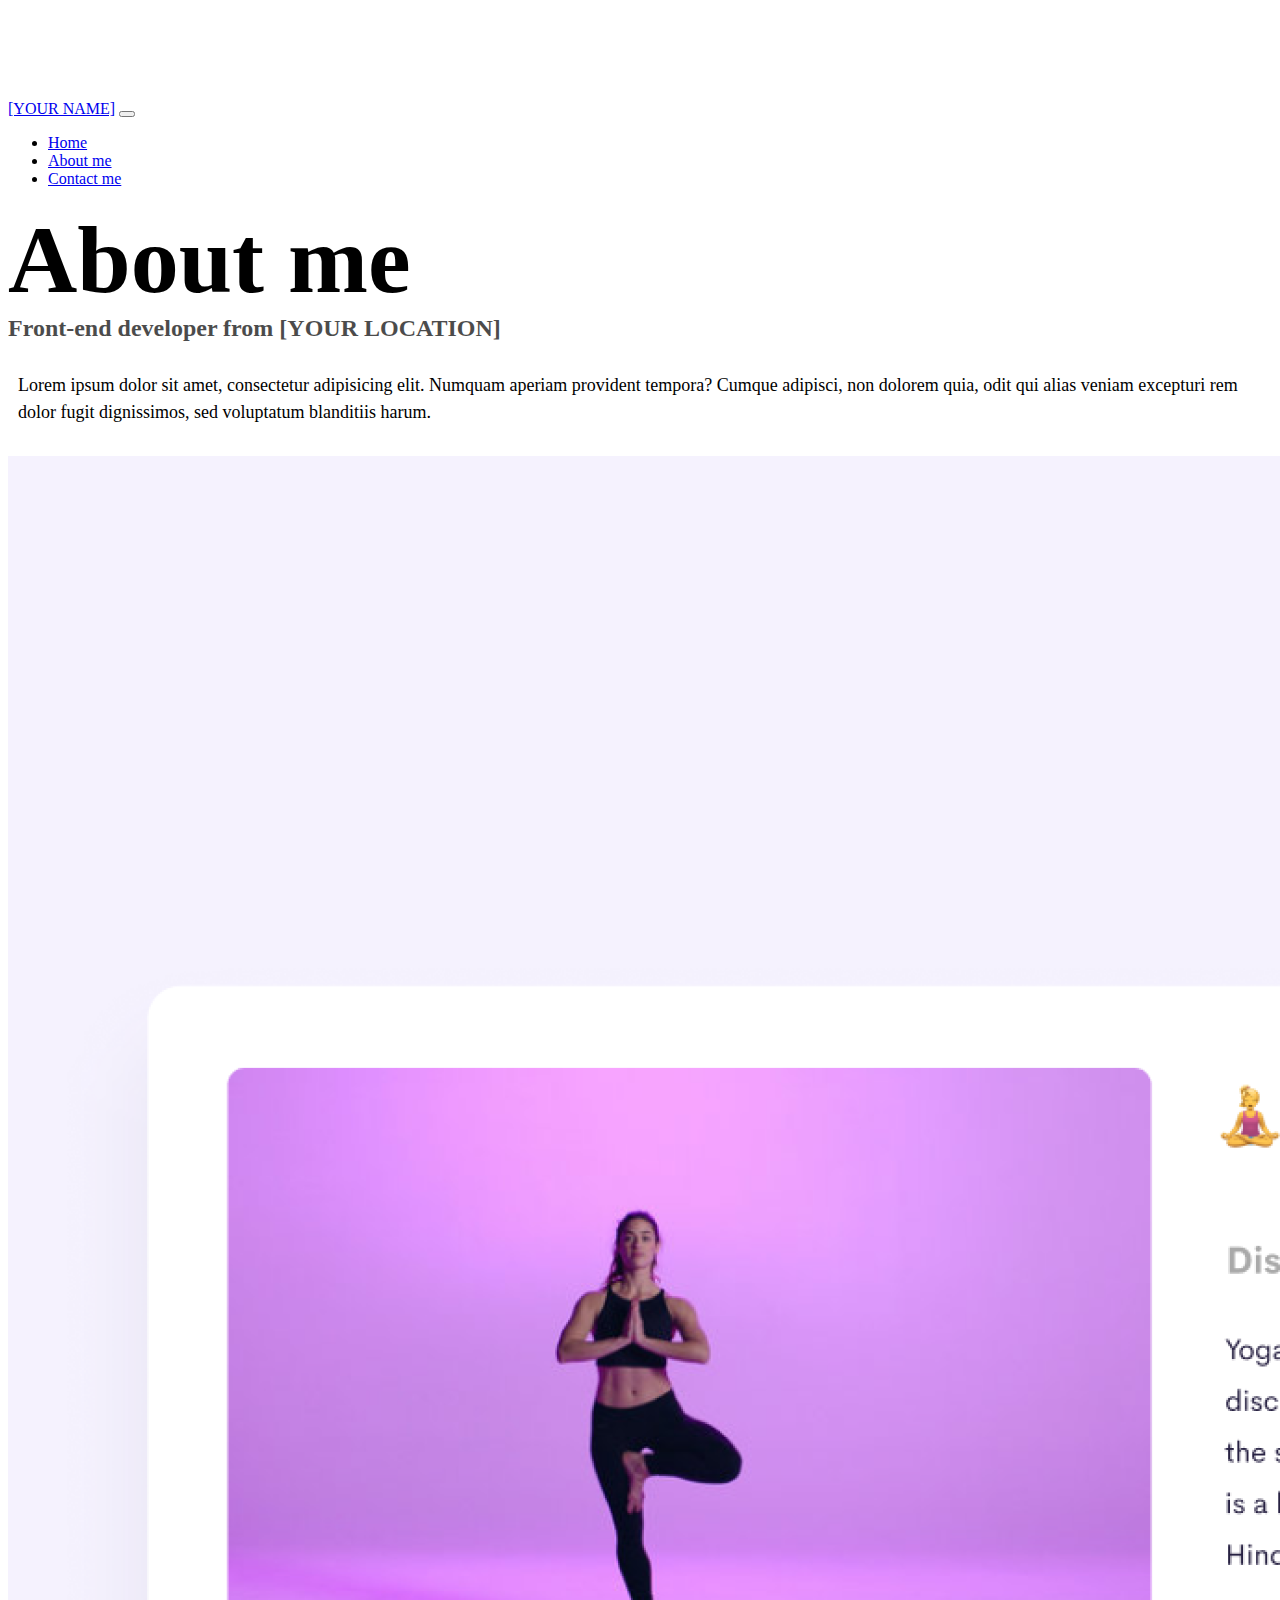
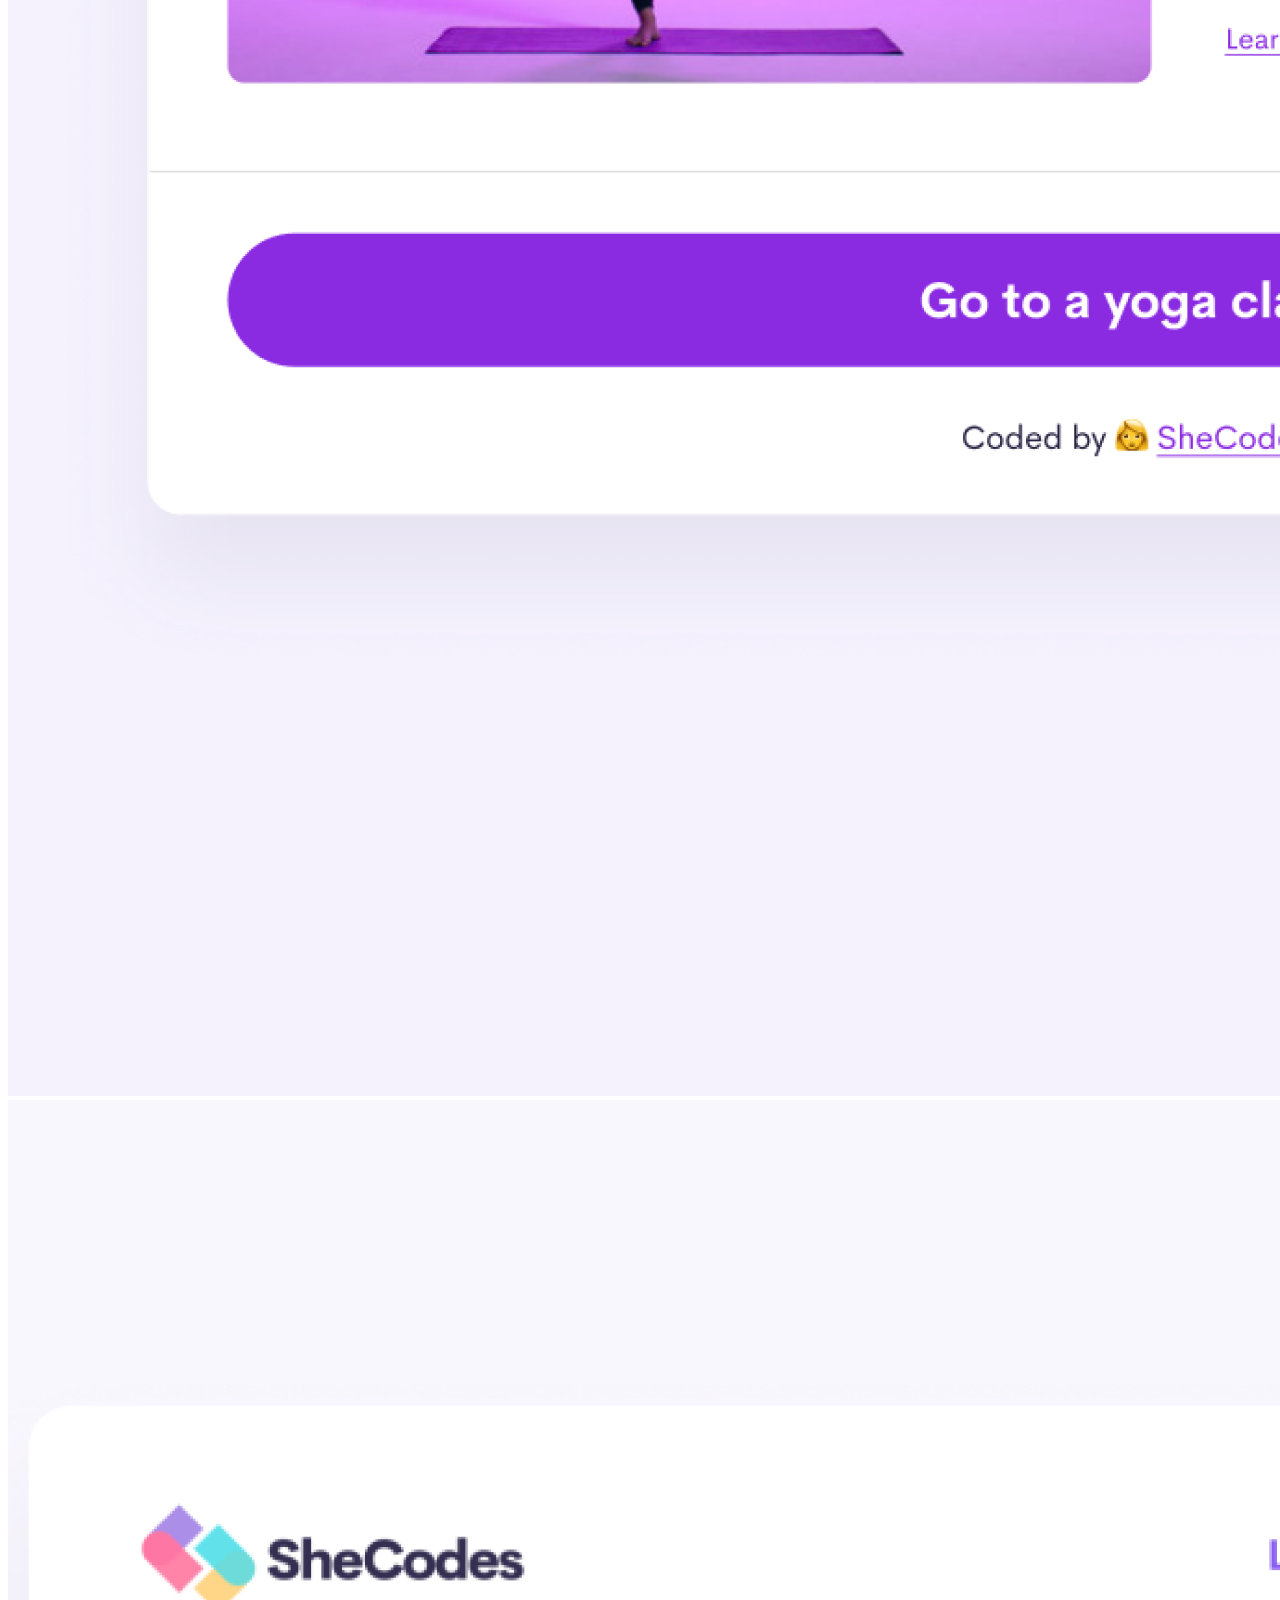
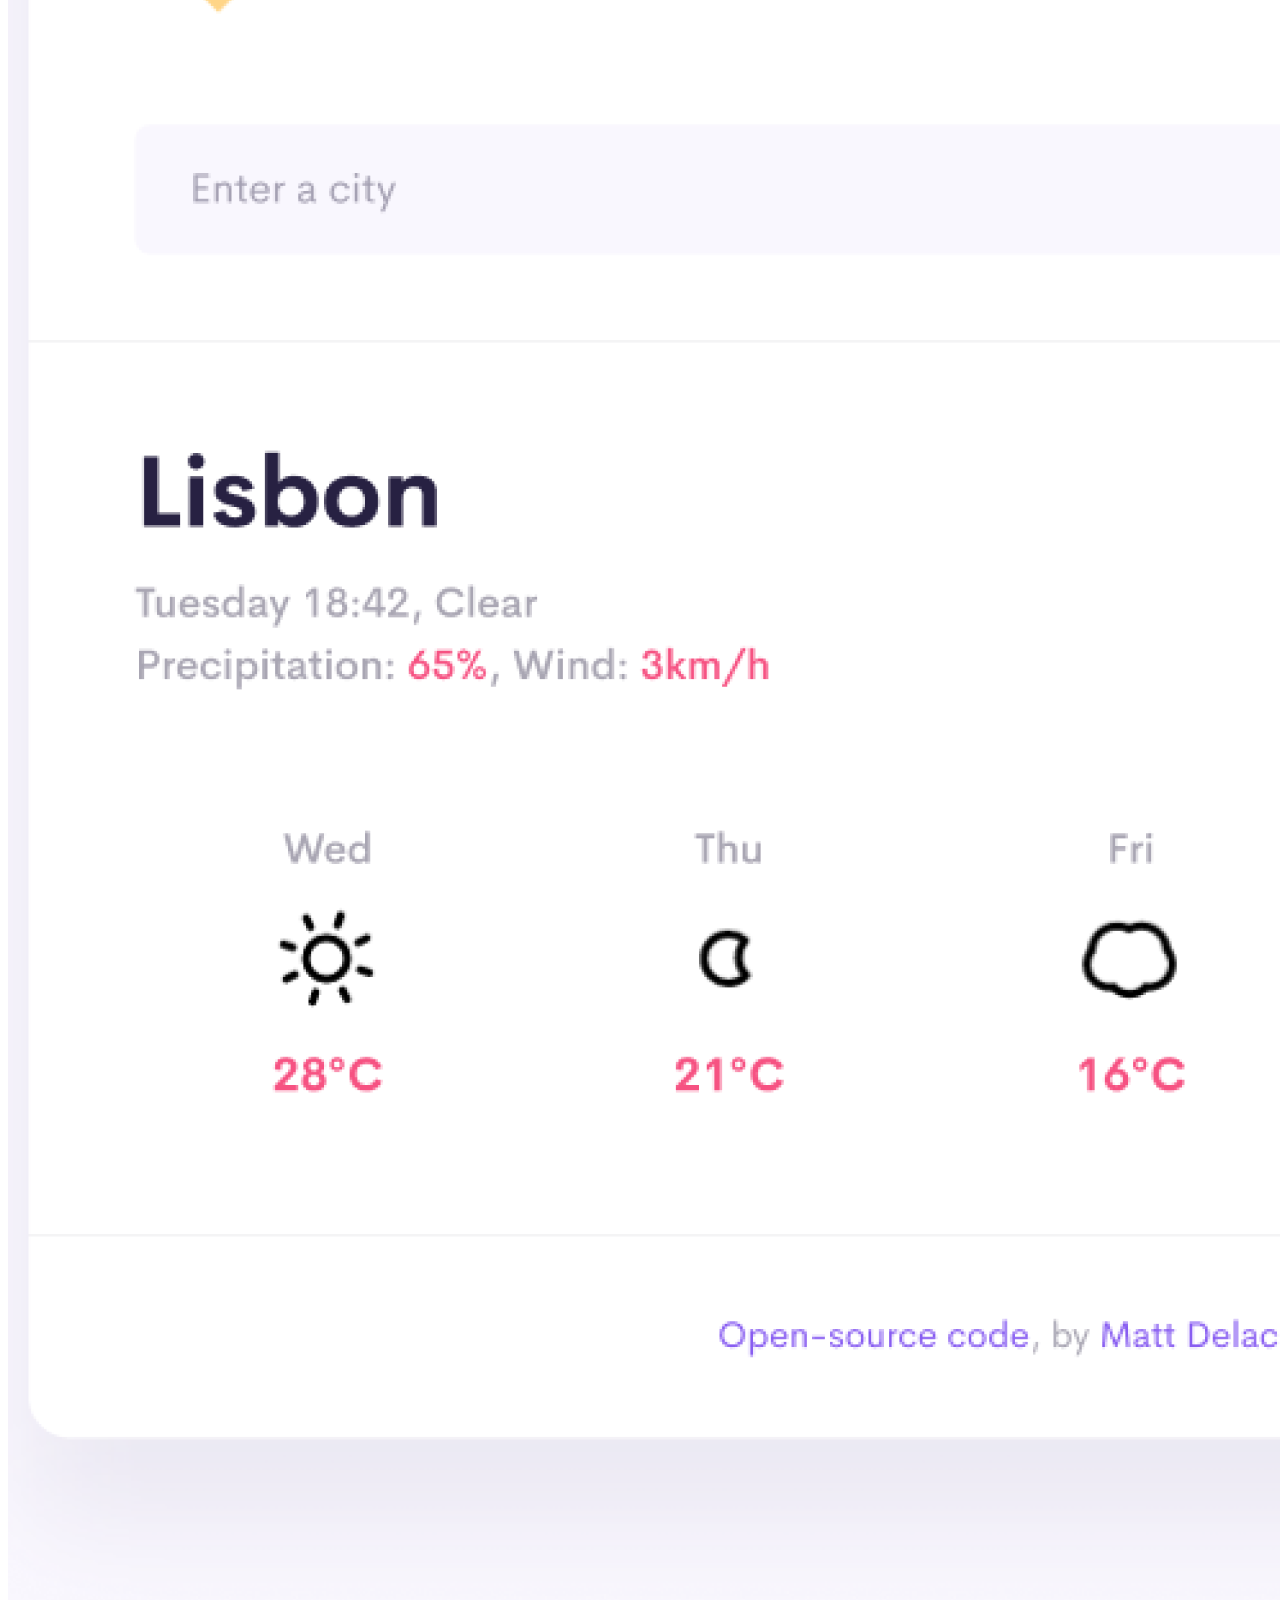
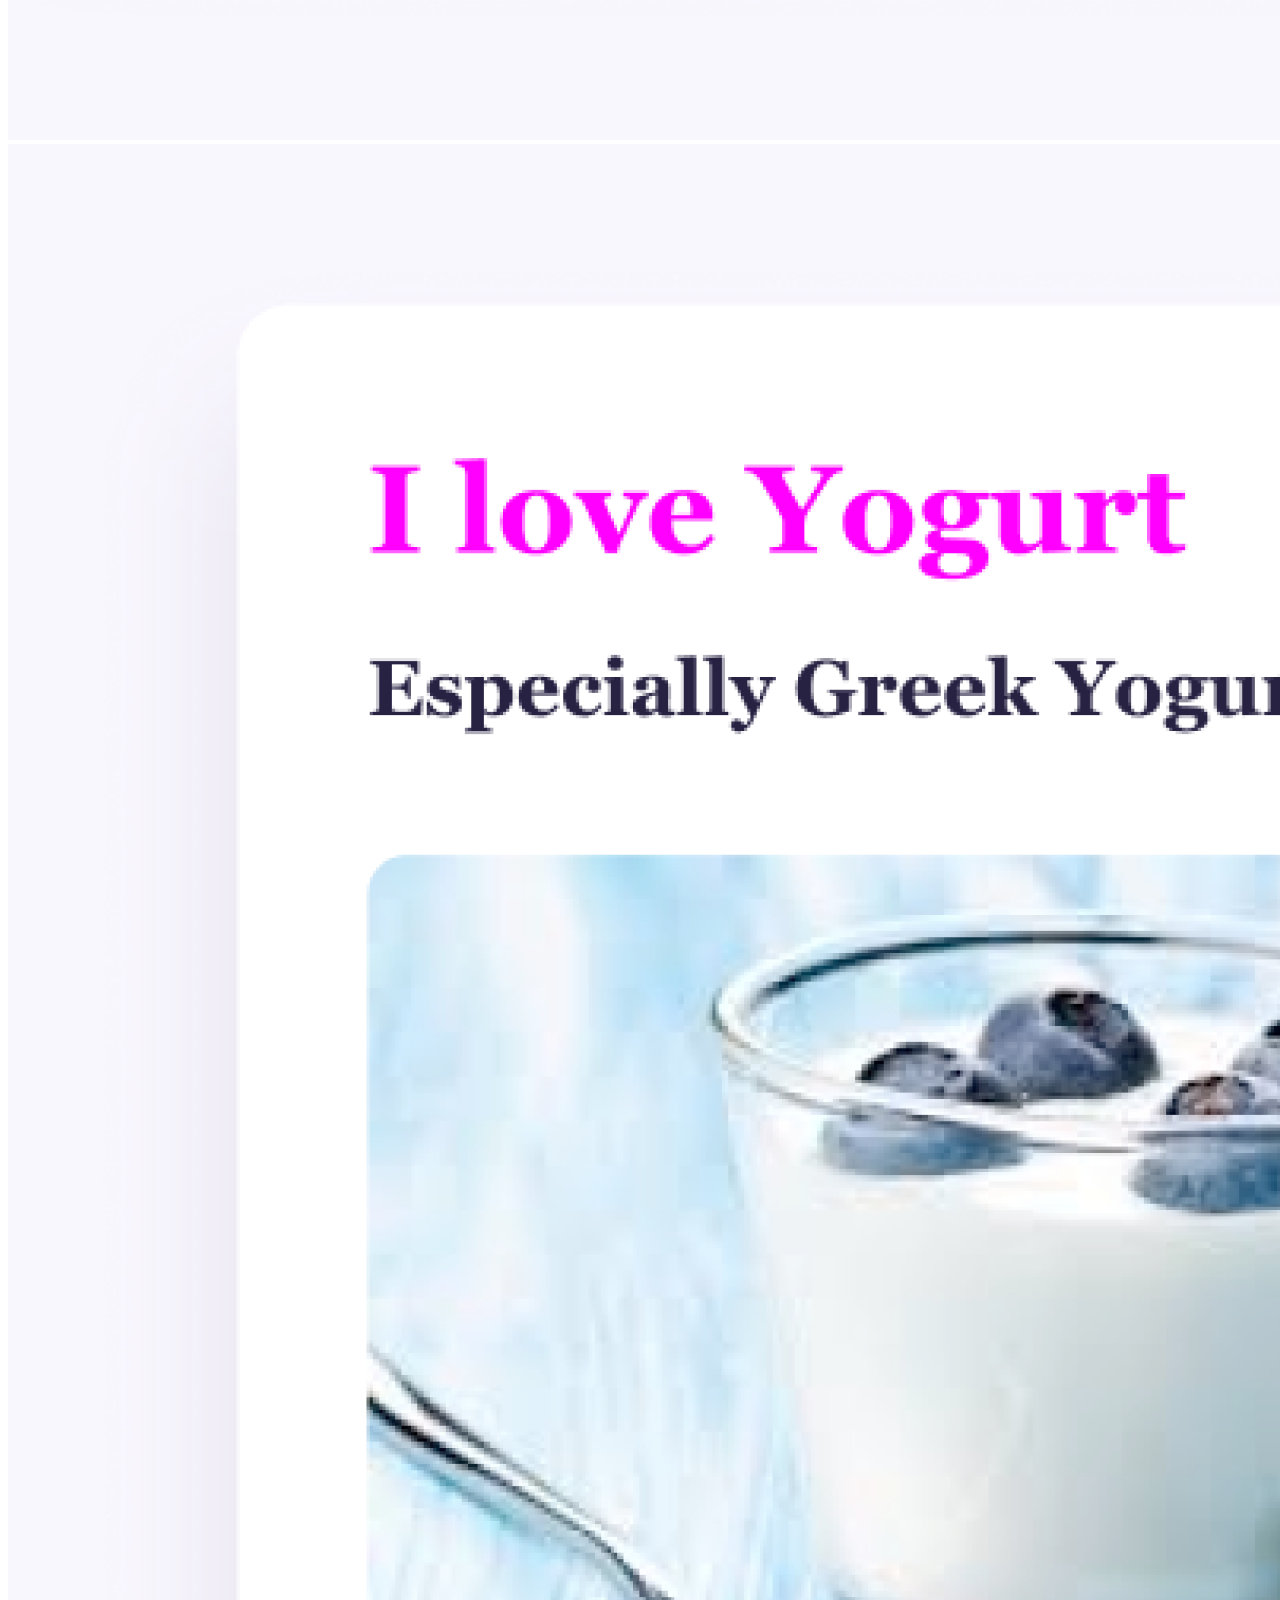
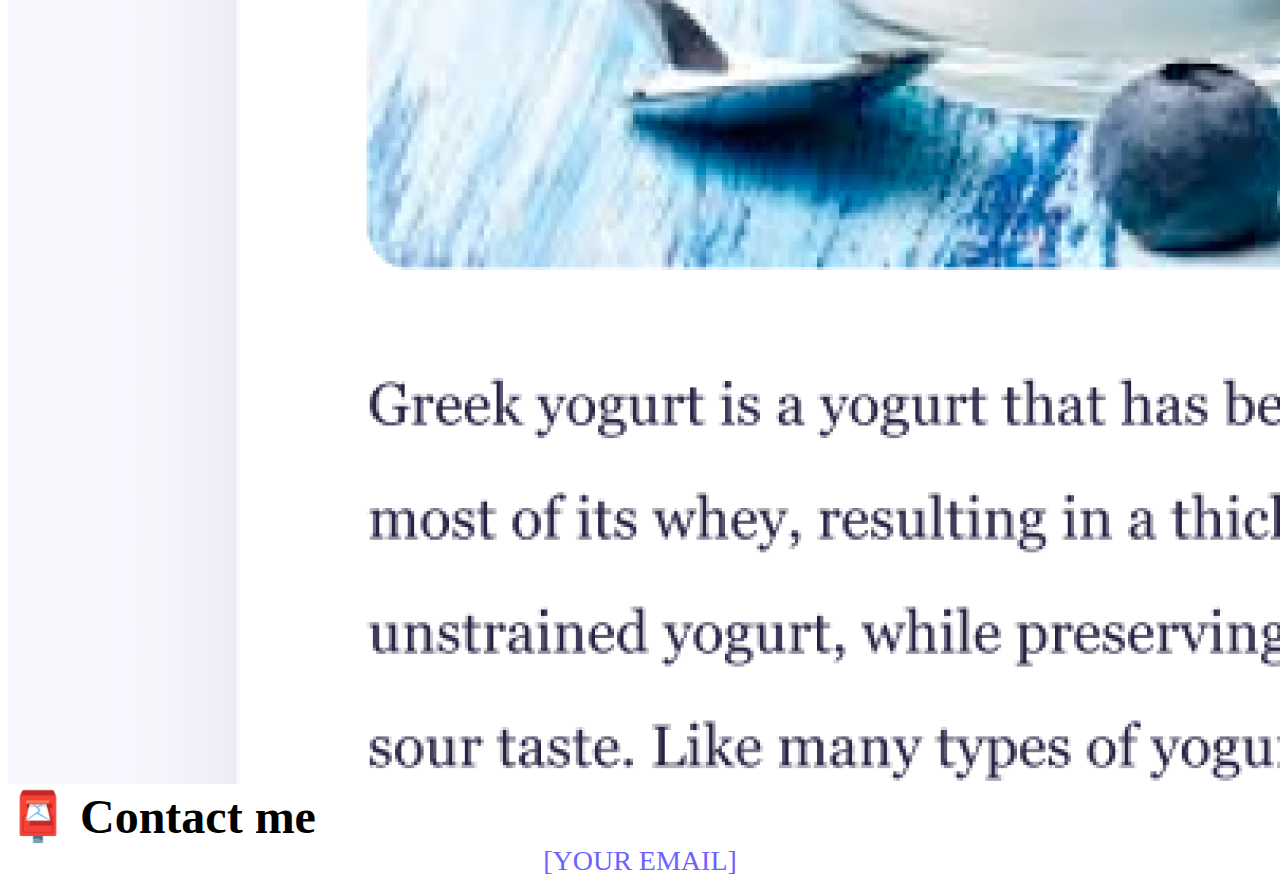
==== about.html @ c106408d "Initial commit" ====
<!DOCTYPE html>
<html lang="en">
  <head>
    <meta charset="UTF-8" />
    <meta http-equiv="X-UA-Compatible" content="IE=edge" />
    <meta name="viewport" content="width=device-width, initial-scale=1.0" />
    <link
      href="https://cdn.jsdelivr.net/npm/bootstrap@5.0.0-beta2/dist/css/bootstrap.min.css"
      rel="stylesheet"
      integrity="sha384-BmbxuPwQa2lc/FVzBcNJ7UAyJxM6wuqIj61tLrc4wSX0szH/Ev+nYRRuWlolflfl"
      crossorigin="anonymous"
    />
    <script
      src="https://cdn.jsdelivr.net/npm/bootstrap@5.0.0-beta2/dist/js/bootstrap.bundle.min.js"
      integrity="sha384-b5kHyXgcpbZJO/tY9Ul7kGkf1S0CWuKcCD38l8YkeH8z8QjE0GmW1gYU5S9FOnJ0"
      crossorigin="anonymous"
    ></script>
    <link rel="stylesheet" href="style.css" />
    <title>About [YOUR NAME]</title>
  </head>
  <body>
    <nav class="navbar navbar-expand-lg navbar-light bg-light fixed-top">
      <div class="container">
        <a class="navbar-brand" href="index.html">[YOUR NAME]</a>
        <button
          class="navbar-toggler"
          type="button"
          data-bs-toggle="collapse"
          data-bs-target="#navbarNav"
          aria-controls="navbarNav"
          aria-expanded="false"
          aria-label="Toggle navigation"
        >
          <span class="navbar-toggler-icon"></span>
        </button>
        <div class="collapse navbar-collapse" id="navbarNav">
          <ul class="navbar-nav">
            <li class="nav-item">
              <a class="nav-link" aria-current="page" href="index.html">Home</a>
            </li>
            <li class="nav-item">
              <a class="nav-link active" href="about.html">About me</a>
            </li>
            <li class="nav-item">
              <a class="nav-link" href="about.html#contact">Contact me</a>
            </li>
          </ul>
        </div>
      </div>
    </nav>
    <h1 class="text-center">About me</h1>
    <h3 class="text-center">Front-end developer from [YOUR LOCATION]</h3>
    <div class="about-paragraphs text-center">
      <p>
        Lorem ipsum dolor sit amet, consectetur adipisicing elit. Numquam
        aperiam provident tempora? Cumque adipisci, non dolorem quia, odit qui
        alias veniam excepturi rem dolor fugit dignissimos, sed voluptatum
        blanditiis harum.
      </p>
    </div>
    <div class="container">
      <div class="row">
        <div class="col-sm-4">
          <img src="images/yoga.png" class="img-fluid p-2 shadow rounded" />
        </div>
        <div class="col-sm-4">
          <img src="images/weather.png" class="img-fluid p-2 shadow rounded" />
        </div>
        <div class="col-sm-4">
          <img src="images/yogurt.png" class="img-fluid p-2 shadow rounded" />
        </div>
      </div>
    </div>
    <div id="contact" class="mt-5">
      <h2 class="text-center">📮 Contact me</h2>
      <a href="mailto:[YOUR EMAIL]" class="email-link"> [YOUR EMAIL] </a>
    </div>
  </body>
</html>
---- style.css ----
:root {
  --primary-color: #6c63ff;
  --secondary-color: #f5f2fe;
  --box-shadow: 0 5px 10px rgba(0, 0, 0, 0.3);
}

body {
  margin-top: 100px;
}

h1,
h2,
h3 {
  margin: 0;
}

h1 {
  font-size: 96px;
}

h2 {
  font-size: 48px;
}

h3 {
  font-size: 24px;
  opacity: 0.7;
}

p {
  font-size: 18px;
  line-height: 1.5;
}

.navigation-links {
  display: flex;
  margin-top: 40px;
  justify-content: center;
}

.navigation-links a {
  margin: 20px;
}

.primary-link {
  border-radius: 4px;
  padding: 20px 15px;
  text-decoration: none;
  text-transform: capitalize;
  background: var(--primary-color);
  box-shadow: var(--box-shadow);
  color: white;
}

.secondary-link {
  border-radius: 4px;
  padding: 20px 15px;
  text-decoration: none;
  text-transform: capitalize;
  color: var(--primary-color);
  border: 1px solid var(--primary-color);
}

.homepage-link {
  color: var(--primary-color);
  text-align: center;
  display: block;
}

.about-paragraphs {
  margin: 30px 0;
}

.about-paragraphs p {
  margin: 10px;
}

.email-link {
  display: flex;
  justify-content: center;
  color: var(--primary-color);
  font-size: 28px;
  text-decoration: none;
}

.email-link:hover {
  text-decoration: underline;
}
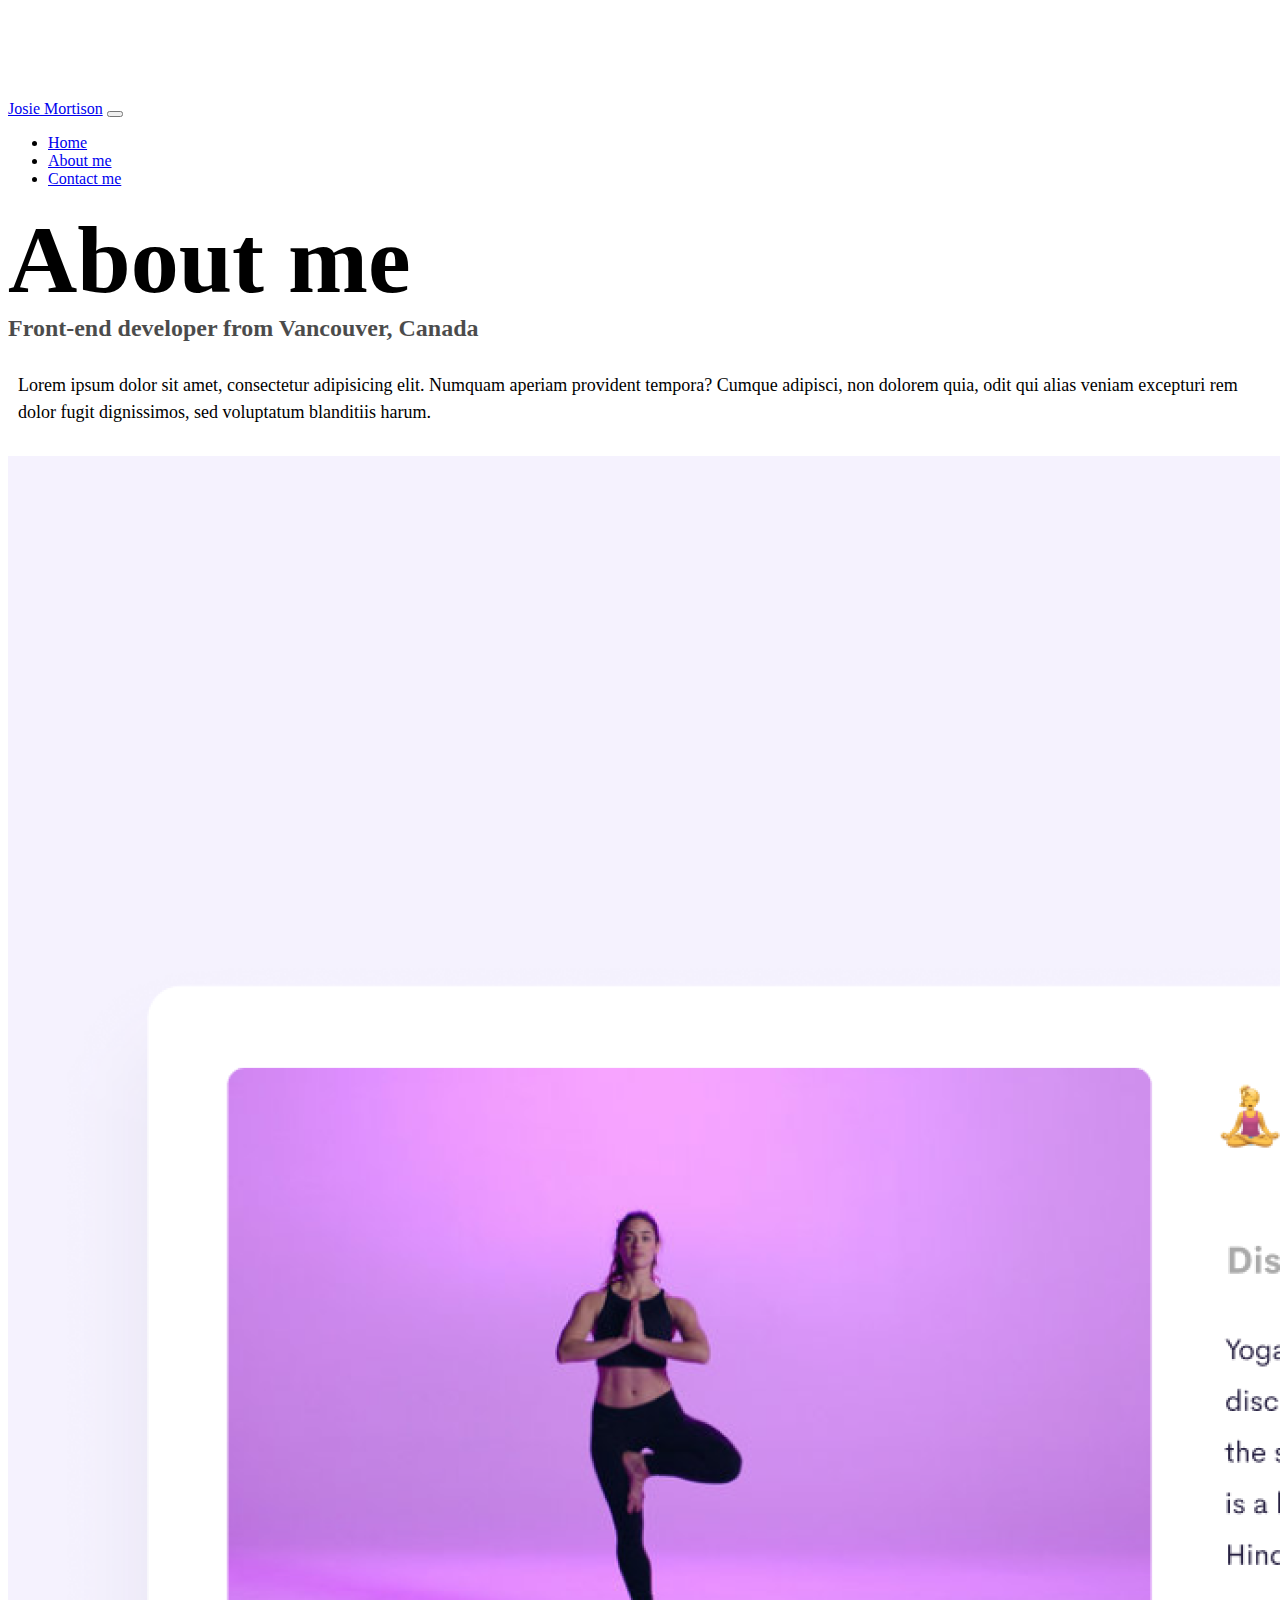
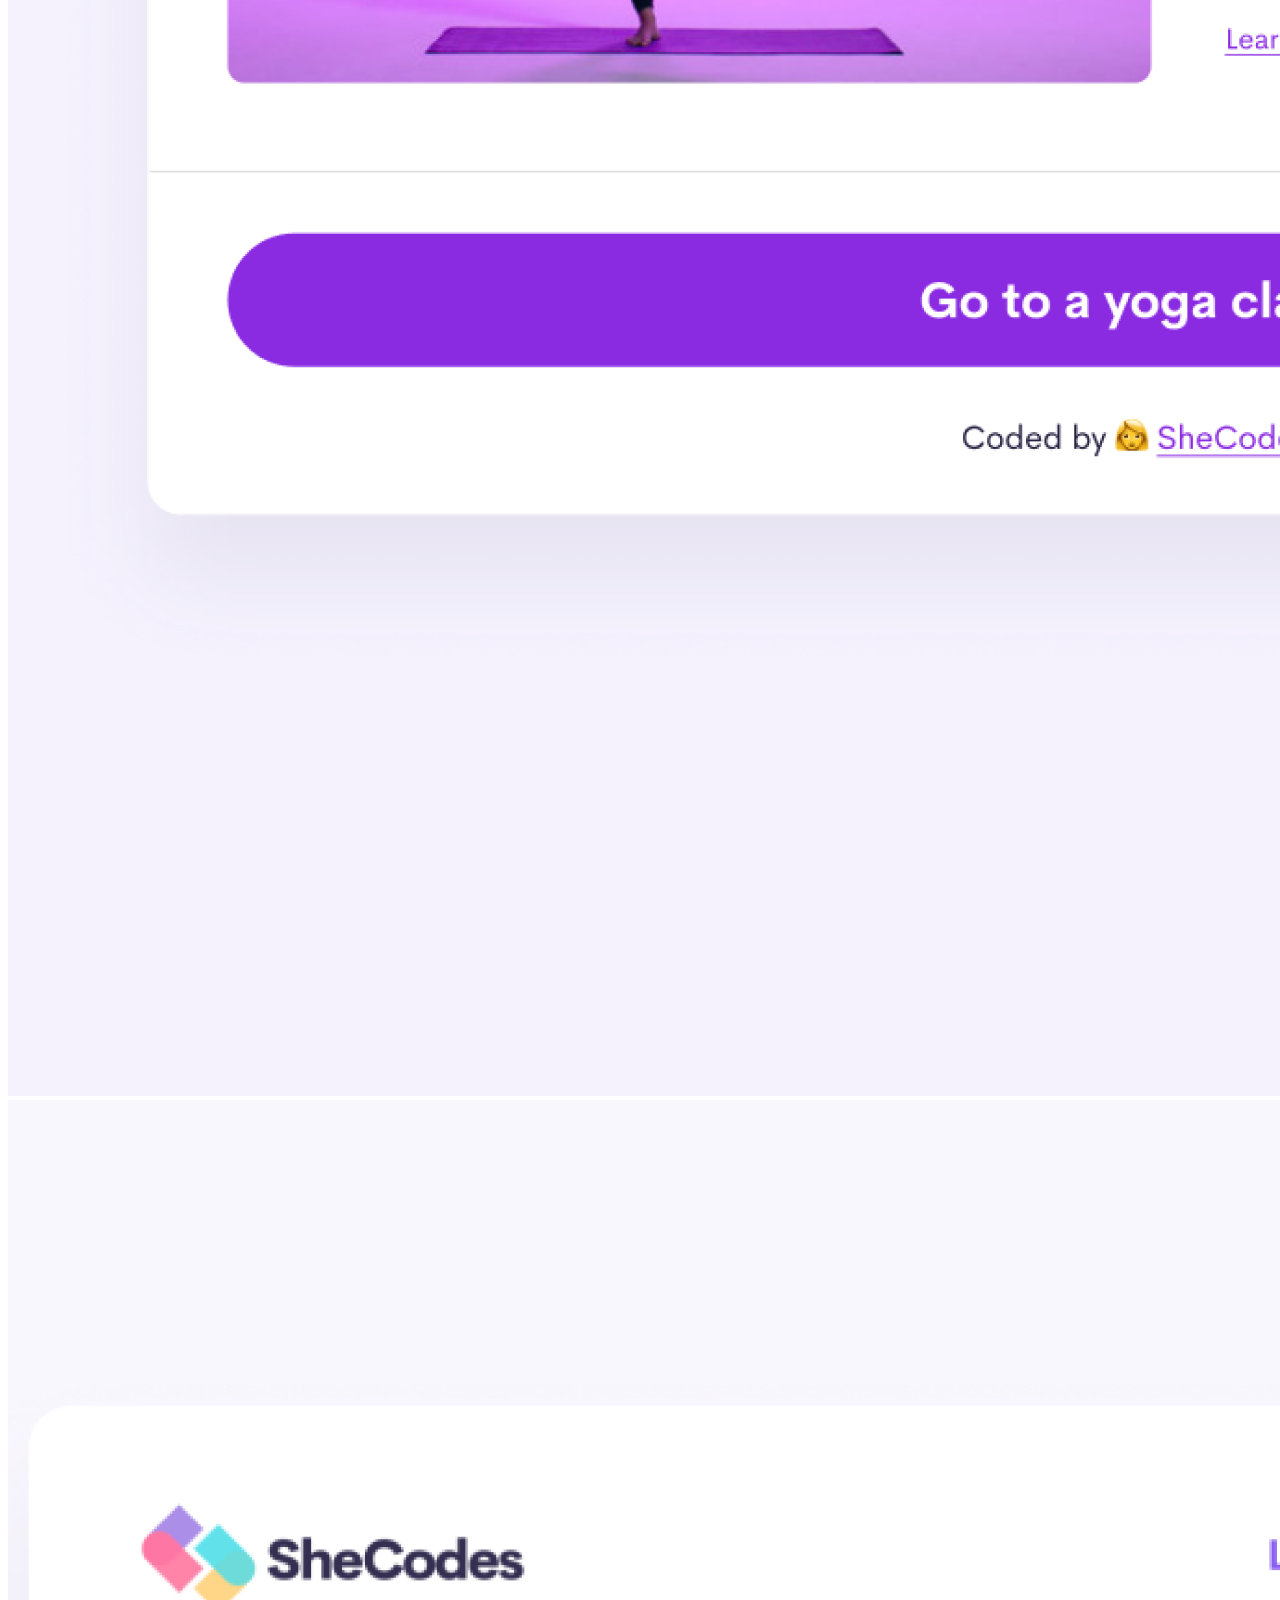
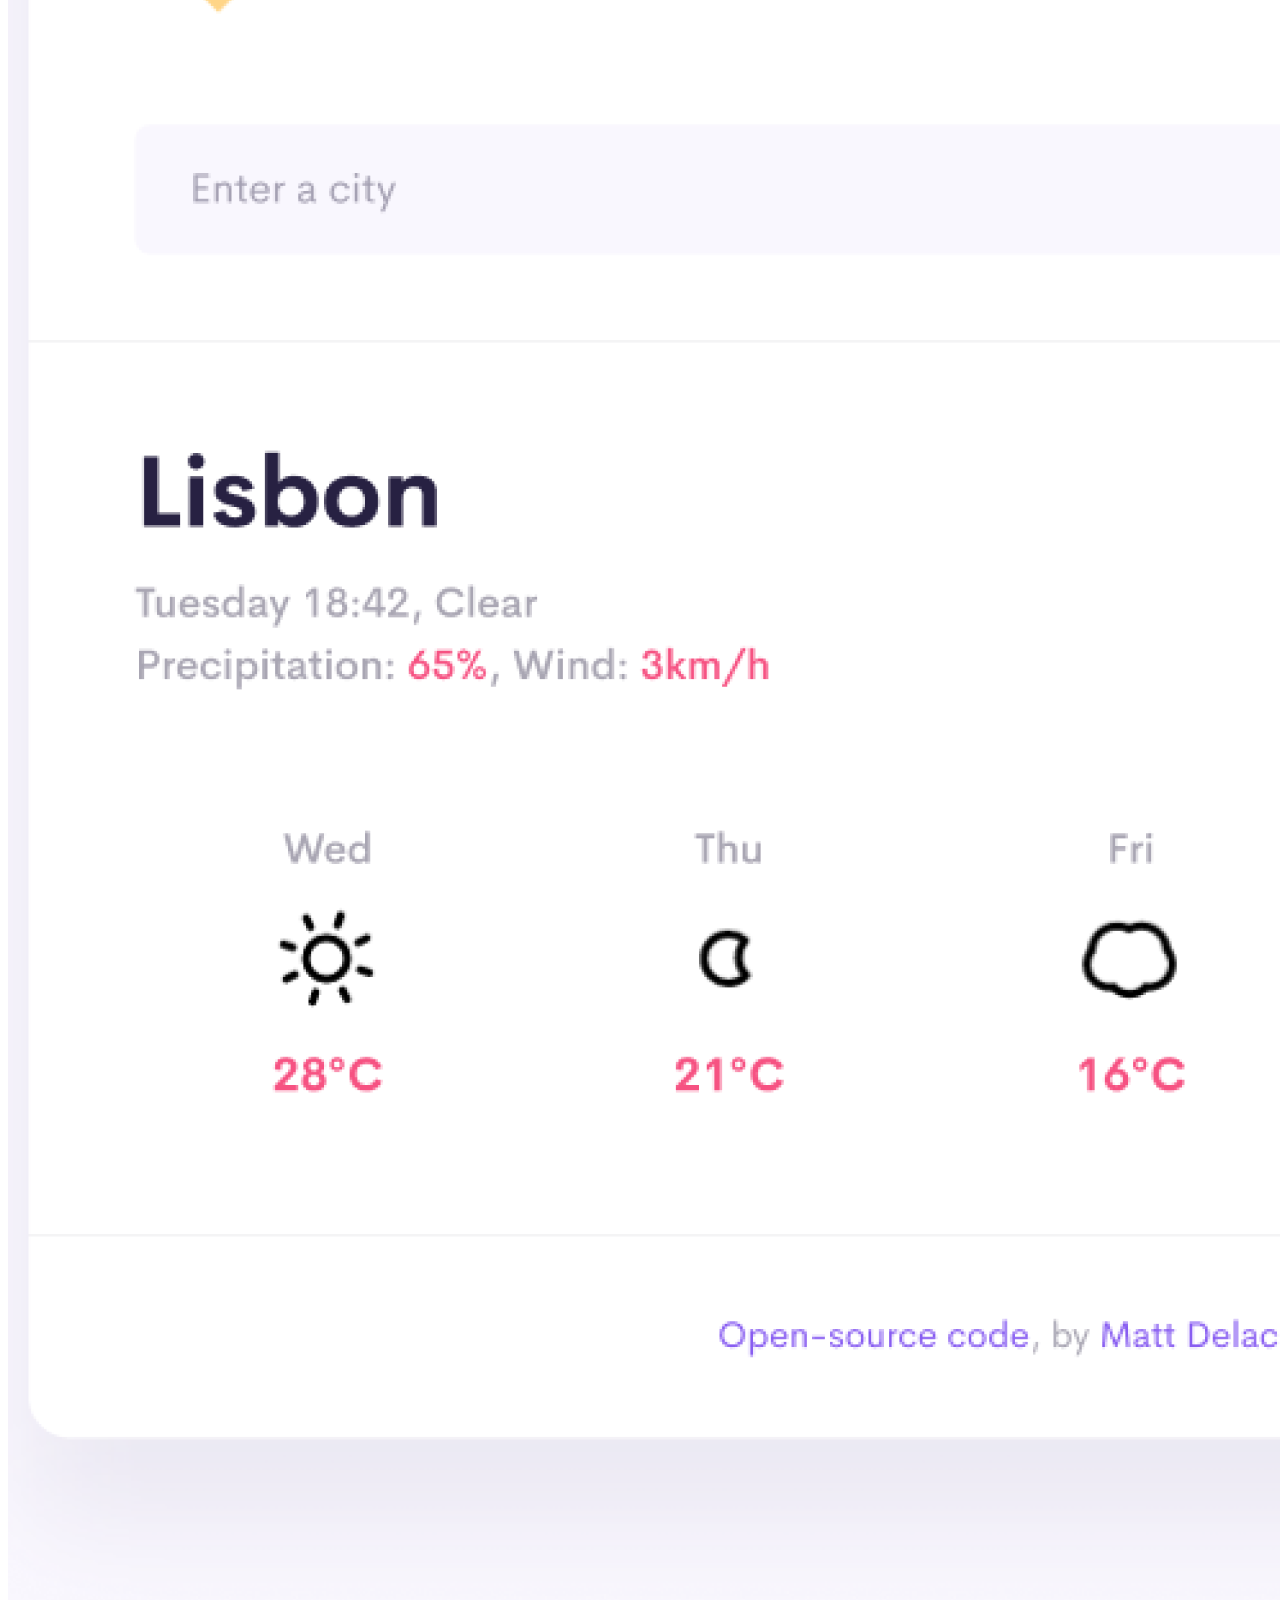
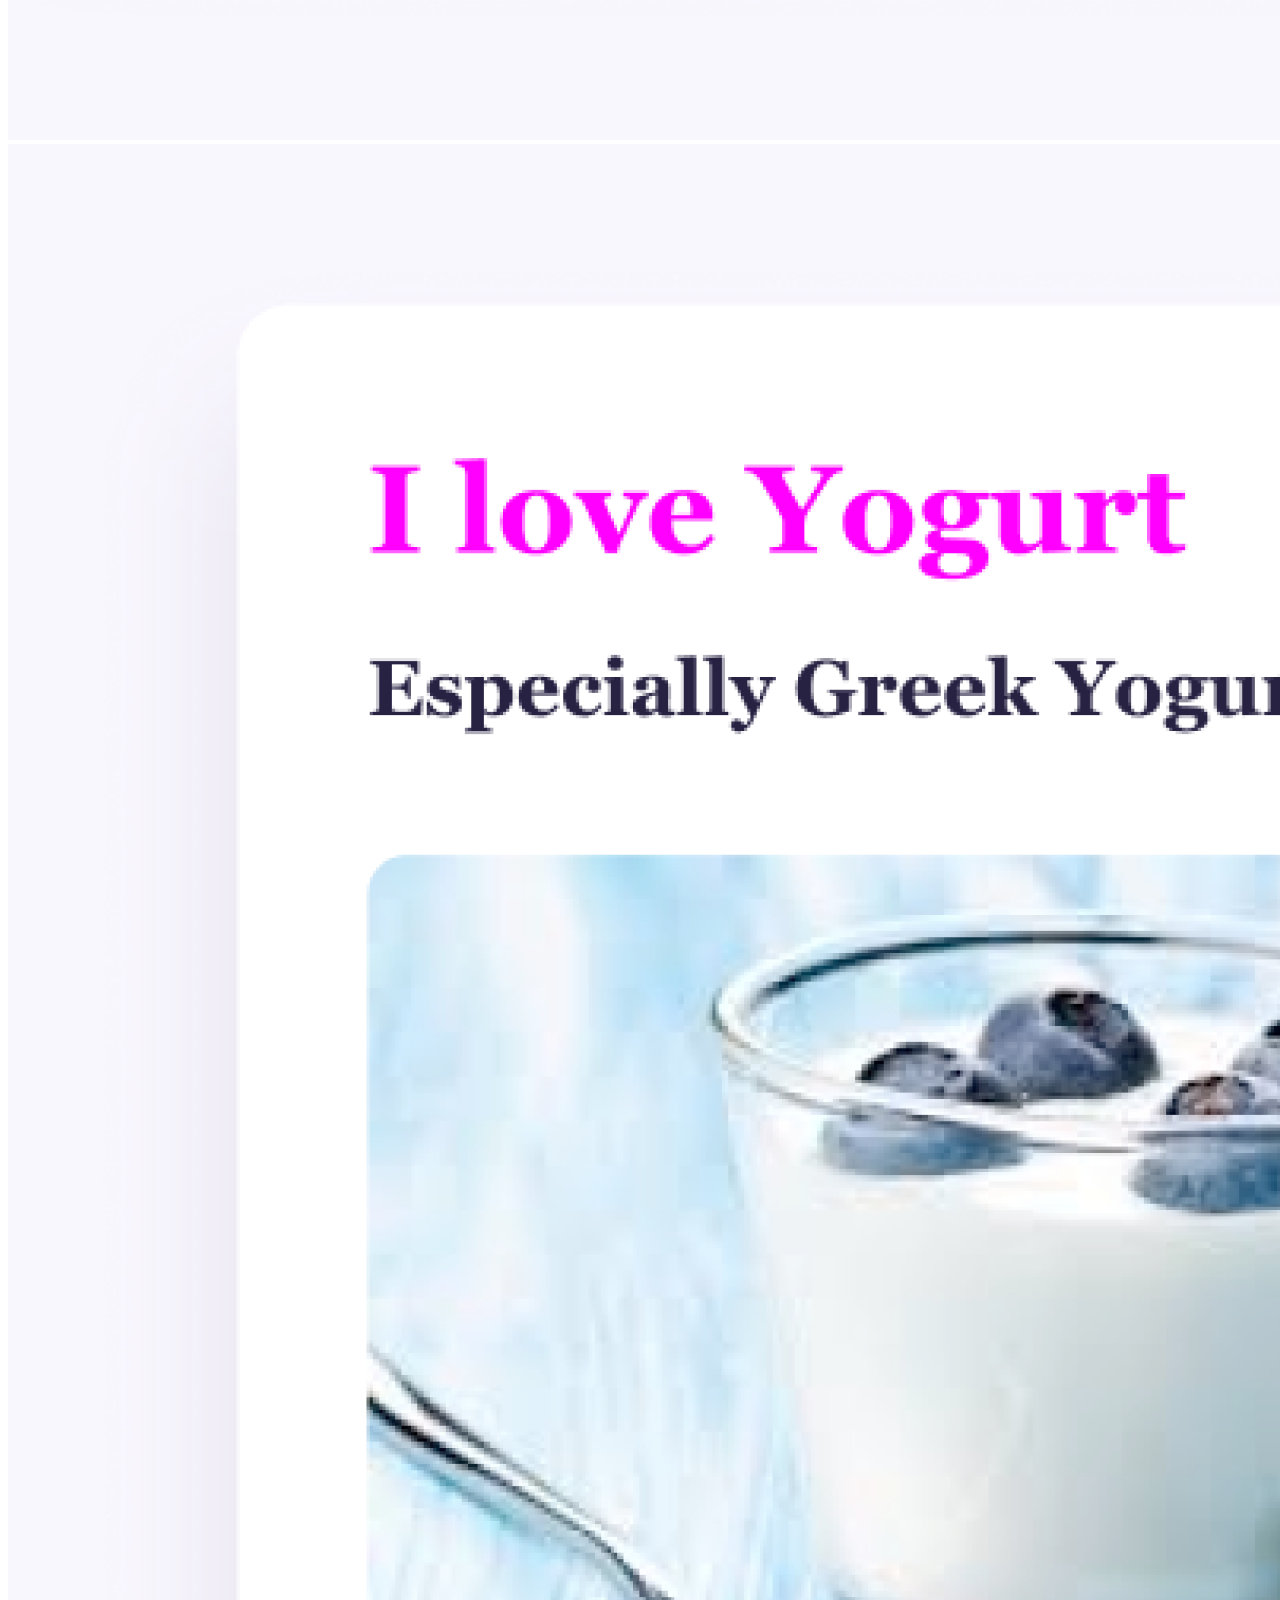
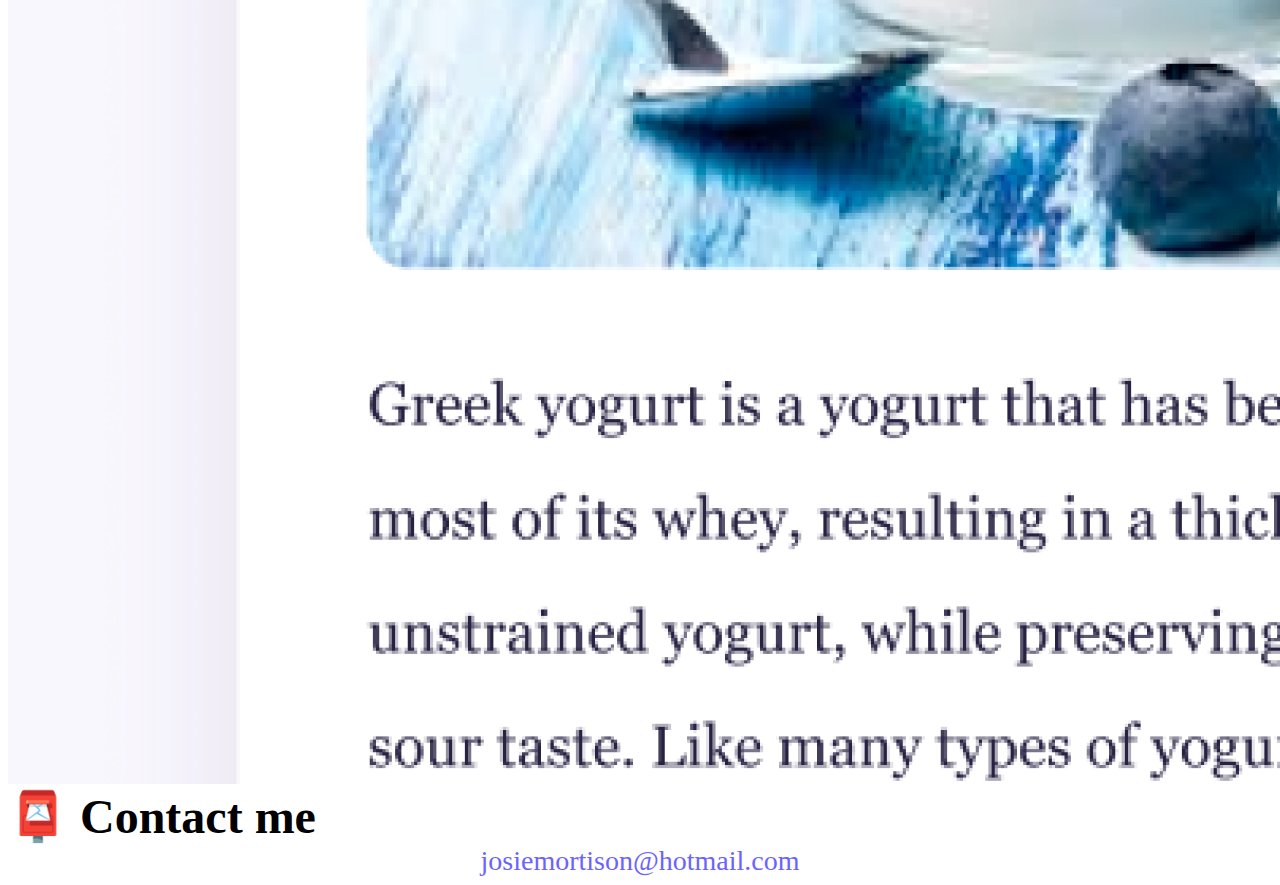
==== commit 7f220408: "site is now responsive and seo friendly" ====
--- a/about.html
+++ b/about.html
@@ -4,6 +4,10 @@
     <meta charset="UTF-8" />
     <meta http-equiv="X-UA-Compatible" content="IE=edge" />
     <meta name="viewport" content="width=device-width, initial-scale=1.0" />
+    <meta
+      name="About - Josie Mortison"
+      content="Learn more about Josie Mortison, a front-end developer from Canada."
+    />
     <link
       href="https://cdn.jsdelivr.net/npm/bootstrap@5.0.0-beta2/dist/css/bootstrap.min.css"
       rel="stylesheet"
@@ -15,13 +19,13 @@
       integrity="sha384-b5kHyXgcpbZJO/tY9Ul7kGkf1S0CWuKcCD38l8YkeH8z8QjE0GmW1gYU5S9FOnJ0"
       crossorigin="anonymous"
     ></script>
-    <link rel="stylesheet" href="style.css" />
-    <title>About [YOUR NAME]</title>
+    <link rel="stylesheet" href="/style.css" />
+    <title>About Josie Mortison</title>
   </head>
   <body>
     <nav class="navbar navbar-expand-lg navbar-light bg-light fixed-top">
       <div class="container">
-        <a class="navbar-brand" href="index.html">[YOUR NAME]</a>
+        <a class="navbar-brand" href="/">Josie Mortison</a>
         <button
           class="navbar-toggler"
           type="button"
@@ -36,20 +40,20 @@
         <div class="collapse navbar-collapse" id="navbarNav">
           <ul class="navbar-nav">
             <li class="nav-item">
-              <a class="nav-link" aria-current="page" href="index.html">Home</a>
+              <a class="nav-link" aria-current="page" href="/">Home</a>
             </li>
             <li class="nav-item">
-              <a class="nav-link active" href="about.html">About me</a>
+              <a class="nav-link active" href="/about.html">About me</a>
             </li>
             <li class="nav-item">
-              <a class="nav-link" href="about.html#contact">Contact me</a>
+              <a class="nav-link" href="/about.html#contact">Contact me</a>
             </li>
           </ul>
         </div>
       </div>
     </nav>
     <h1 class="text-center">About me</h1>
-    <h3 class="text-center">Front-end developer from [YOUR LOCATION]</h3>
+    <h3 class="text-center">Front-end developer from Vancouver, Canada</h3>
     <div class="about-paragraphs text-center">
       <p>
         Lorem ipsum dolor sit amet, consectetur adipisicing elit. Numquam
@@ -61,19 +65,33 @@
     <div class="container">
       <div class="row">
         <div class="col-sm-4">
-          <img src="images/yoga.png" class="img-fluid p-2 shadow rounded" />
+          <img
+            src="/images/yoga.png"
+            class="img-fluid p-2 shadow rounded"
+            alt="yoga-pic"
+          />
         </div>
         <div class="col-sm-4">
-          <img src="images/weather.png" class="img-fluid p-2 shadow rounded" />
+          <img
+            src="/images/weather.png"
+            class="img-fluid p-2 shadow rounded"
+            alt="weather-pic"
+          />
         </div>
         <div class="col-sm-4">
-          <img src="images/yogurt.png" class="img-fluid p-2 shadow rounded" />
+          <img
+            src="/images/yogurt.png"
+            class="img-fluid p-2 shadow rounded"
+            alt="yogurt-pic"
+          />
         </div>
       </div>
     </div>
     <div id="contact" class="mt-5">
       <h2 class="text-center">📮 Contact me</h2>
-      <a href="mailto:[YOUR EMAIL]" class="email-link"> [YOUR EMAIL] </a>
+      <a href="mailto:josiemortison@hotmail.com" class="email-link">
+        josiemortison@hotmail.com
+      </a>
     </div>
   </body>
 </html>
--- a/style.css
+++ b/style.css
@@ -30,6 +30,17 @@
 p {
   font-size: 18px;
   line-height: 1.5;
+}
+
+@media (max-width: 576px) {
+  h1,
+  h2,
+  h3 {
+    display: none;
+  }
+  .primary-link {
+    display: block;
+  }
 }
 
 .navigation-links {
